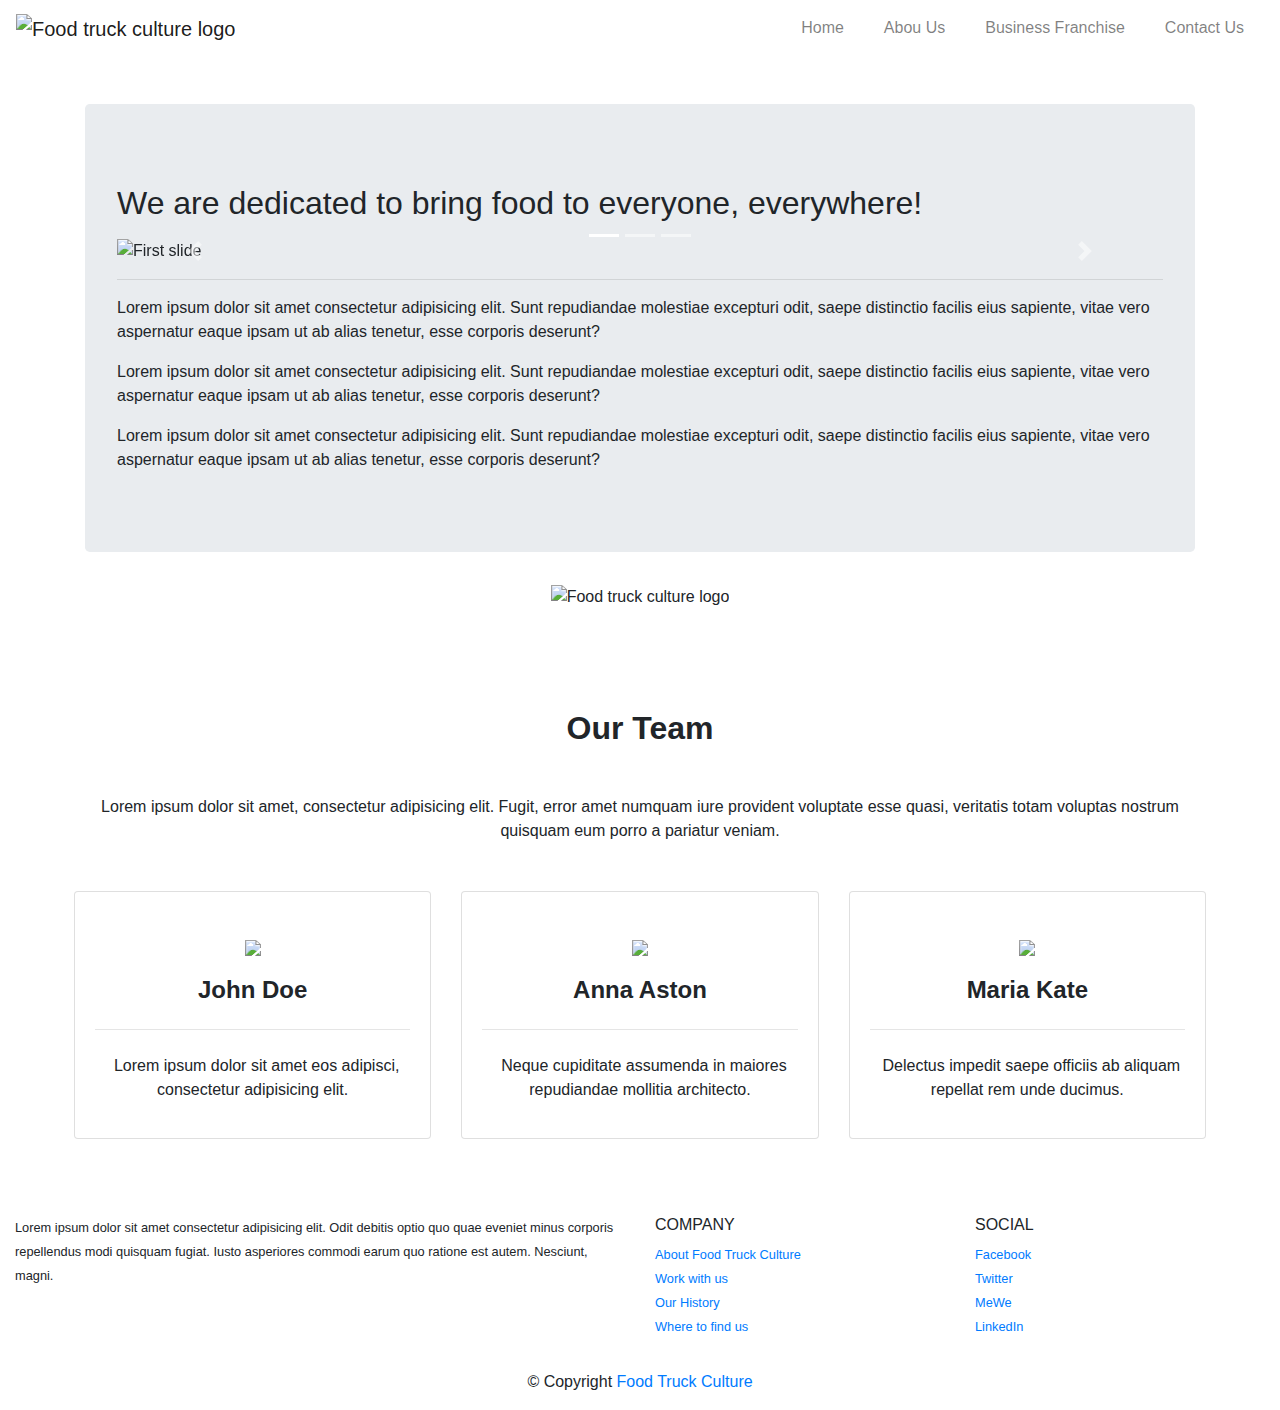
==== about.html @ 1d593bc2 "Changed order of navigation in about page also.items, home, about, franchises and contact us" ====
<!DOCTYPE html>
<html lang="en">

<head>
    <meta charset="UTF-8">
    <meta name="viewport" content="width=device-width, initial-scale=1.0">
    <meta http-equiv="X-UA-Compatible" content="ie=edge">
    <link rel="stylesheet" href="https://stackpath.bootstrapcdn.com/bootstrap/4.5.0/css/bootstrap.min.css">
    <link rel="stylesheet" href="styles/theme.css" type="text/css" />
    <link rel="stylesheet" href="styles/style.css" type="text/css" />
    <title>Food Truck Culture</title>
</head>

<body>
    <!--Navigation element-->
    <nav class="navbar navbar-expand-lg navbar-light bg-custom-white">
        <a class="navbar-brand" href="#">
            <img class="logo" src="images/logo.png" alt="Food truck culture logo">
        </a>
        <button class="navbar-toggler" type="button" data-toggle="collapse" data-target="#navbarSupportedContent" aria-controls="navbarSupportedContent" aria-expanded="false" aria-label="Toggle navigation">
    <span class="navbar-toggler-icon"></span>
  </button>

        <div class="collapse navbar-collapse" id="navbarSupportedContent">
            <ul class="navbar-nav mr-auto">
                <li class="nav-item">
                    <a class="nav-link" href="#">

                    </a>
                </li>
            </ul>
            <ul class="navbar-nav">
                <li class="nav-item">
                    <a class="nav-link" href="#">Home</a>
                </li>
                <li class="nav-item">
                    <a class="nav-link" href="#">Abou Us</a>
                </li>
                <li class="nav-item">
                    <a class="nav-link" href="#">Business Franchise</a>
                </li>
                <li class="nav-item">
                    <a class="nav-link" href="#">Contact Us</a>
                </li>
            </ul>
        </div>
    </nav>
    <!--End Navigation Element-->
    <section class="section-full main-img">
        <div class="container vertical-center">
            <div class="jumbotron mt-5">
                <h2 class="mt-3 mb-3">We are dedicated to bring food to everyone, everywhere!</h2>
                <div id="carouselExampleIndicators" class="carousel slide" data-ride="carousel">
                    <ol class="carousel-indicators">
                        <li data-target="#carouselExampleIndicators" data-slide-to="0" class="active"></li>
                        <li data-target="#carouselExampleIndicators" data-slide-to="1"></li>
                        <li data-target="#carouselExampleIndicators" data-slide-to="2"></li>
                    </ol>
                    <div class="carousel-inner">
                        <div class="carousel-item active">
                            <img class="w-100" src="images/slide-1.jpg" alt="First slide">
                        </div>
                        <div class="carousel-item">
                            <img class="w-100" src="images/slide-1.jpg" alt="Second slide">
                        </div>
                        <div class="carousel-item">
                            <img class="w-100" src="images/slide-1.jpg" alt="Third slide">
                        </div>
                    </div>
                    <a class="carousel-control-prev" href="#carouselExampleIndicators" role="button" data-slide="prev">
                        <span class="carousel-control-prev-icon" aria-hidden="true"></span>
                        <span class="sr-only">Previous</span>
                    </a>
                    <a class="carousel-control-next" href="#carouselExampleIndicators" role="button" data-slide="next">
                        <span class="carousel-control-next-icon" aria-hidden="true"></span>
                        <span class="sr-only">Next</span>
                    </a>
                </div>

                <hr>
                <p>
                    Lorem ipsum dolor sit amet consectetur adipisicing elit. Sunt repudiandae molestiae excepturi odit, saepe distinctio facilis eius sapiente, vitae vero aspernatur eaque ipsam ut ab alias tenetur, esse corporis deserunt?
                </p>
                <p>
                    Lorem ipsum dolor sit amet consectetur adipisicing elit. Sunt repudiandae molestiae excepturi odit, saepe distinctio facilis eius sapiente, vitae vero aspernatur eaque ipsam ut ab alias tenetur, esse corporis deserunt?
                </p>
                <p>
                    Lorem ipsum dolor sit amet consectetur adipisicing elit. Sunt repudiandae molestiae excepturi odit, saepe distinctio facilis eius sapiente, vitae vero aspernatur eaque ipsam ut ab alias tenetur, esse corporis deserunt?
                </p>
            </div>
        </div>
    </section>

    <section class="section-full text-center">
        <img class="img-fluid" src="images/logo.png" alt="Food truck culture logo">
    </section>

    <section class="section-full main-plain">
        <!-- Section: Testimonials v.1 -->
        <div class="container text-center my-5 p-1">

            <!-- Section heading -->
            <h2 class="h1-responsive font-weight-bold my-5">Our Team</h2>
            <!-- Section description -->
            <p class="dark-grey-text w-responsive mx-auto mb-5">Lorem ipsum dolor sit amet, consectetur adipisicing elit. Fugit, error amet numquam iure provident voluptate esse quasi, veritatis totam voluptas nostrum quisquam eum porro a pariatur veniam.</p>

            <!-- Grid row -->
            <div class="row">

                <!--Grid column-->
                <div class="col-lg-4 col-md-12 mb-lg-0 mb-4">
                    <!--Card-->
                    <div class="card testimonial-card">
                        <!--Background color-->
                        <div class="card-up info-color"></div>
                        <!--Avatar-->
                        <div class="avatar mx-auto white">
                            <img class="pt-5" src="https://mdbootstrap.com/img/Photos/Avatars/img%20(9).jpg" class="img-fluid">
                        </div>
                        <div class="card-body">
                            <!--Name-->
                            <h4 class="font-weight-bold mb-4">John Doe</h4>
                            <hr>
                            <!--Quotation-->
                            <p class="dark-grey-text mt-4"><i class="fas fa-quote-left pr-2"></i>Lorem ipsum dolor sit amet eos adipisci, consectetur adipisicing elit.</p>
                        </div>
                    </div>
                    <!--Card-->
                </div>
                <!--Grid column-->

                <!--Grid column-->
                <div class="col-lg-4 col-md-6 mb-md-0 mb-4">
                    <!--Card-->
                    <div class="card testimonial-card">
                        <!--Background color-->
                        <div class="card-up blue-gradient">
                        </div>
                        <!--Avatar-->
                        <div class="avatar mx-auto white">
                            <img class="pt-5" src="https://mdbootstrap.com/img/Photos/Avatars/img%20(20).jpg" class="img-fluid">
                        </div>
                        <div class="card-body">
                            <!--Name-->
                            <h4 class="font-weight-bold mb-4">Anna Aston</h4>
                            <hr>
                            <!--Quotation-->
                            <p class="dark-grey-text mt-4"><i class="fas fa-quote-left pr-2"></i>Neque cupiditate assumenda in maiores repudiandae mollitia architecto.</p>
                        </div>
                    </div>
                    <!--Card-->
                </div>
                <!--Grid column-->

                <!--Grid column-->
                <div class="col-lg-4 col-md-6">
                    <!--Card-->
                    <div class="card testimonial-card">
                        <!--Background color-->
                        <div class="card-up indigo"></div>
                        <!--Avatar-->
                        <div class="avatar mx-auto white">
                            <img class="pt-5" src="https://mdbootstrap.com/img/Photos/Avatars/img%20(10).jpg" class="img-fluid">
                        </div>
                        <div class="card-body">
                            <!--Name-->
                            <h4 class="font-weight-bold mb-4">Maria Kate</h4>
                            <hr>
                            <!--Quotation-->
                            <p class="dark-grey-text mt-4"><i class="fas fa-quote-left pr-2"></i>Delectus impedit saepe officiis ab aliquam repellat rem unde ducimus.</p>
                        </div>
                    </div>
                    <!--Card-->
                </div>
                <!--Grid column-->

            </div>
            <!-- Grid row -->

        </div>
        <!-- Section: Testimonials v.1 -->
    </section>

    <!-- Footer -->
    <footer class="page-footer font-small blue pt-4">

        <!-- Footer Links -->
        <div class="container-fluid text-center text-md-left">

            <!-- Grid row -->
            <div class="row">

                <!-- Grid column -->
                <div class="col-md-6 mt-md-0 mt-3">

                    <!-- Content -->

                    <small>Lorem ipsum dolor sit amet consectetur adipisicing elit. Odit debitis 
          optio quo quae eveniet minus corporis repellendus modi quisquam fugiat. Iusto asperiores 
          commodi earum quo ratione est autem. Nesciunt, magni.
        </small>

                </div>
                <!-- Grid column -->

                <hr class="clearfix w-100 d-md-none pb-3">

                <!-- Grid column -->
                <div class="col-md-3 mb-md-0 mb-3">

                    <!-- Links -->
                    <h6 class="text-uppercase">Company</h6>

                    <ul class="list-unstyled">
                        <li>
                            <a href="#!"><small>About Food Truck Culture</small></a>
                        </li>
                        <li>
                            <a href="#!"><small>Work with us</small></a>
                        </li>
                        <li>
                            <a href="#!"><small>Our History</small></a>
                        </li>
                        <li>
                            <a href="#!"><small>Where to find us</small></a>
                        </li>
                    </ul>

                </div>
                <!-- Grid column -->

                <!-- Grid column -->
                <div class="col-md-3 mb-md-0 mb-3">

                    <!-- Links -->
                    <h6 class="text-uppercase">Social</h6>

                    <ul class="list-unstyled">
                        <li>
                            <a href="#!"><small>Facebook</small></a>
                        </li>
                        <li>
                            <a href="#!"><small>Twitter</small></a>
                        </li>
                        <li>
                            <a href="#!"><small>MeWe</small></a>
                        </li>
                        <li>
                            <a href="#!"><small>LinkedIn</small></a>
                        </li>
                    </ul>

                </div>
                <!-- Grid column -->

            </div>
            <!-- Grid row -->

        </div>
        <!-- Footer Links -->

        <!-- Copyright -->
        <div class="footer-copyright text-center py-3">© Copyright
            <a href="#"> Food Truck Culture</a>
        </div>
        <!-- Copyright -->

    </footer>
    <!-- Footer -->
    <script src="https://code.jquery.com/jquery-3.5.1.slim.min.js"></script>
    <script src="https://cdn.jsdelivr.net/npm/popper.js@1.16.0/dist/umd/popper.min.js"></script>
    <script src="https://stackpath.bootstrapcdn.com/bootstrap/4.5.0/js/bootstrap.min.js"></script>
</body>

</html>
---- styles/style.css ----
/* adds some margin below the link sets  */

.navbar .dropdown-menu div[class*="col"] {
    margin-bottom: 1rem;
}

.navbar .dropdown-menu {
    border: none;
    background-color: #0060c8!important;
}

/* breakpoint and up - mega dropdown styles */

@media screen and (min-width: 992px) {

    /* remove the padding from the navbar so the dropdown hover state is not broken */
    .navbar {
        padding-top: 0px;
        padding-bottom: 0px;
    }

    /* remove the padding from the nav-item and add some margin to give some breathing room on hovers */
    .navbar .nav-item {
        padding: .5rem .5rem;
        margin: 0 .25rem;
    }

    /* makes the dropdown full width  */
    .navbar .dropdown {
        position: static;
    }

    .navbar .dropdown-menu {
        width: 100%;
        left: 0;
        right: 0;
        /*  height of nav-item  */
        top: 45px;

        display: block;
        visibility: hidden;
        opacity: 0;
        transition: visibility 0s, opacity 0.3s linear;

    }




    /* shows the dropdown menu on hover */
    .navbar .dropdown:hover .dropdown-menu,
    .navbar .dropdown .dropdown-menu:hover {
        display: block;
        visibility: visible;
        opacity: 1;
        transition: visibility 0s, opacity 0.3s linear;
    }

    .navbar .dropdown-menu {
        border: 1px solid rgba(0, 0, 0, .15);
        background-color: #fff;
    }

}

.section-main-img {
    background-image: url("../images/background-home-img.jpg");
    background-size: cover;
    width: 100%;
    height: 100vh;
    overflow: auto;
    background-image: rgba(0,0,0,0.4);
  }
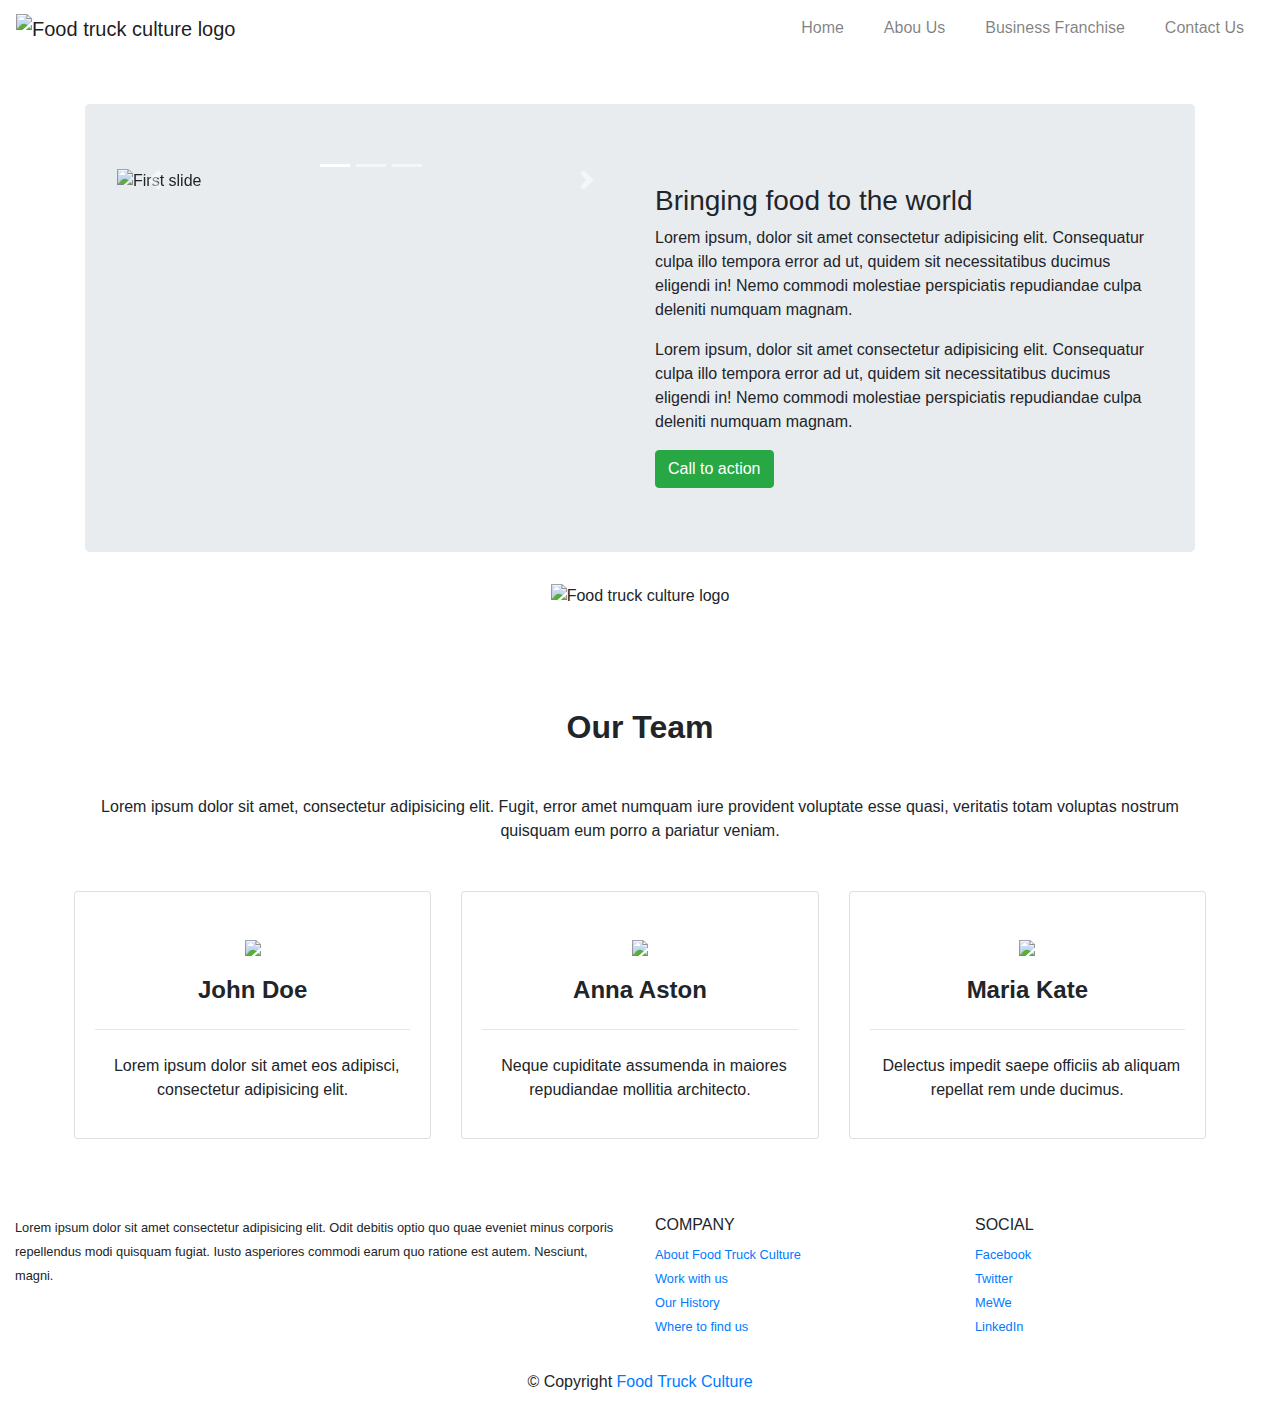
==== commit 398eeb95: "Fixed carousel in about page and added call to action button" ====
--- a/about.html
+++ b/about.html
@@ -14,7 +14,7 @@
 <body>
     <!--Navigation element-->
     <nav class="navbar navbar-expand-lg navbar-light bg-custom-white">
-        <a class="navbar-brand" href="#">
+        <a class="navbar-brand" href="index.html">
             <img class="logo" src="images/logo.png" alt="Food truck culture logo">
         </a>
         <button class="navbar-toggler" type="button" data-toggle="collapse" data-target="#navbarSupportedContent" aria-controls="navbarSupportedContent" aria-expanded="false" aria-label="Toggle navigation">
@@ -25,22 +25,21 @@
             <ul class="navbar-nav mr-auto">
                 <li class="nav-item">
                     <a class="nav-link" href="#">
-
                     </a>
                 </li>
             </ul>
             <ul class="navbar-nav">
                 <li class="nav-item">
-                    <a class="nav-link" href="#">Home</a>
-                </li>
-                <li class="nav-item">
-                    <a class="nav-link" href="#">Abou Us</a>
-                </li>
-                <li class="nav-item">
-                    <a class="nav-link" href="#">Business Franchise</a>
-                </li>
-                <li class="nav-item">
-                    <a class="nav-link" href="#">Contact Us</a>
+                    <a class="nav-link" href="index.html">Home</a>
+                </li>
+                <li class="nav-item">
+                    <a class="nav-link" href="about.html">Abou Us</a>
+                </li>
+                <li class="nav-item">
+                    <a class="nav-link" href="franchise.html">Business Franchise</a>
+                </li>
+                <li class="nav-item">
+                    <a class="nav-link" href="contact.html">Contact Us</a>
                 </li>
             </ul>
         </div>
@@ -49,44 +48,52 @@
     <section class="section-full main-img">
         <div class="container vertical-center">
             <div class="jumbotron mt-5">
-                <h2 class="mt-3 mb-3">We are dedicated to bring food to everyone, everywhere!</h2>
-                <div id="carouselExampleIndicators" class="carousel slide" data-ride="carousel">
-                    <ol class="carousel-indicators">
-                        <li data-target="#carouselExampleIndicators" data-slide-to="0" class="active"></li>
-                        <li data-target="#carouselExampleIndicators" data-slide-to="1"></li>
-                        <li data-target="#carouselExampleIndicators" data-slide-to="2"></li>
-                    </ol>
-                    <div class="carousel-inner">
-                        <div class="carousel-item active">
-                            <img class="w-100" src="images/slide-1.jpg" alt="First slide">
-                        </div>
-                        <div class="carousel-item">
-                            <img class="w-100" src="images/slide-1.jpg" alt="Second slide">
-                        </div>
-                        <div class="carousel-item">
-                            <img class="w-100" src="images/slide-1.jpg" alt="Third slide">
-                        </div>
-                    </div>
-                    <a class="carousel-control-prev" href="#carouselExampleIndicators" role="button" data-slide="prev">
-                        <span class="carousel-control-prev-icon" aria-hidden="true"></span>
-                        <span class="sr-only">Previous</span>
-                    </a>
-                    <a class="carousel-control-next" href="#carouselExampleIndicators" role="button" data-slide="next">
-                        <span class="carousel-control-next-icon" aria-hidden="true"></span>
-                        <span class="sr-only">Next</span>
-                    </a>
-                </div>
-
-                <hr>
-                <p>
-                    Lorem ipsum dolor sit amet consectetur adipisicing elit. Sunt repudiandae molestiae excepturi odit, saepe distinctio facilis eius sapiente, vitae vero aspernatur eaque ipsam ut ab alias tenetur, esse corporis deserunt?
-                </p>
-                <p>
-                    Lorem ipsum dolor sit amet consectetur adipisicing elit. Sunt repudiandae molestiae excepturi odit, saepe distinctio facilis eius sapiente, vitae vero aspernatur eaque ipsam ut ab alias tenetur, esse corporis deserunt?
-                </p>
-                <p>
-                    Lorem ipsum dolor sit amet consectetur adipisicing elit. Sunt repudiandae molestiae excepturi odit, saepe distinctio facilis eius sapiente, vitae vero aspernatur eaque ipsam ut ab alias tenetur, esse corporis deserunt?
-                </p>
+                <div class="row">
+                    <div class="col-md-6">
+                        <div id="carouselExampleIndicators" class="carousel slide" data-ride="carousel">
+                            <ol class="carousel-indicators">
+                                <li data-target="#carouselExampleIndicators" data-slide-to="0" class="active"></li>
+                                <li data-target="#carouselExampleIndicators" data-slide-to="1"></li>
+                                <li data-target="#carouselExampleIndicators" data-slide-to="2"></li>
+                            </ol>
+                            <div class="carousel-inner">
+                                <div class="carousel-item active">
+                                    <img class="w-100" src="images/slide-1.jpg" alt="First slide">
+                                </div>
+                                <div class="carousel-item">
+                                    <img class="w-100" src="images/slide-1.jpg" alt="Second slide">
+                                </div>
+                                <div class="carousel-item">
+                                    <img class="w-100" src="images/slide-1.jpg" alt="Third slide">
+                                </div>
+                            </div>
+                            <a class="carousel-control-prev" href="#carouselExampleIndicators" role="button" data-slide="prev">
+                                <span class="carousel-control-prev-icon" aria-hidden="true"></span>
+                                <span class="sr-only">Previous</span>
+                            </a>
+                            <a class="carousel-control-next" href="#carouselExampleIndicators" role="button" data-slide="next">
+                                <span class="carousel-control-next-icon" aria-hidden="true"></span>
+                                <span class="sr-only">Next</span>
+                            </a>
+                        </div>
+                    </div>
+                    <div class="col-md-6">
+                        <h3 class="mt-3">Bringing food to the world</h3>
+                        <p>
+                            Lorem ipsum, dolor sit amet consectetur adipisicing elit. 
+                            Consequatur culpa illo tempora error ad ut, quidem sit 
+                            necessitatibus ducimus eligendi in! Nemo commodi molestiae 
+                            perspiciatis repudiandae culpa deleniti numquam magnam.
+                        </p>
+                        <p>
+                            Lorem ipsum, dolor sit amet consectetur adipisicing elit. 
+                            Consequatur culpa illo tempora error ad ut, quidem sit 
+                            necessitatibus ducimus eligendi in! Nemo commodi molestiae 
+                            perspiciatis repudiandae culpa deleniti numquam magnam.
+                        </p>
+                        <a class="btn btn-success" href="#">Call to action</a>
+                    </div>
+                </div>
             </div>
         </div>
     </section>
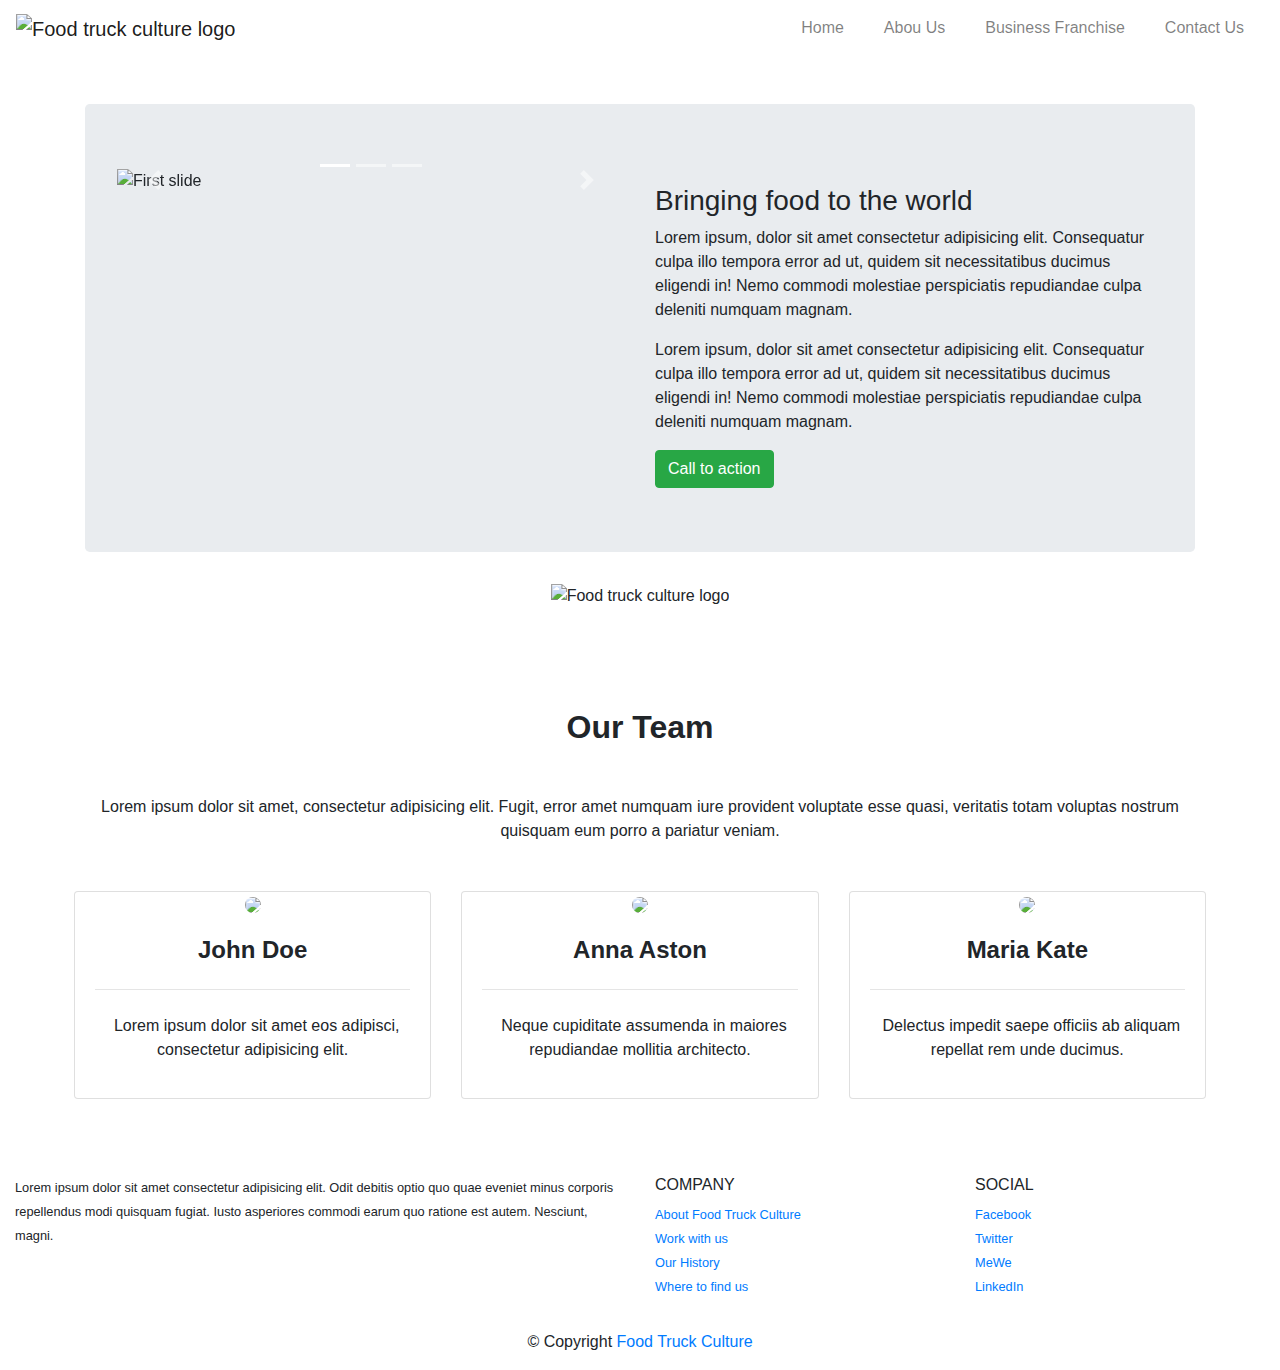
==== commit 5c1290c1: "Added branding images to about page so I can give an overview about the brand" ====
--- a/about.html
+++ b/about.html
@@ -58,13 +58,13 @@
                             </ol>
                             <div class="carousel-inner">
                                 <div class="carousel-item active">
-                                    <img class="w-100" src="images/slide-1.jpg" alt="First slide">
+                                    <img class="w-100" src="images/steak.jpg" alt="First slide">
                                 </div>
                                 <div class="carousel-item">
-                                    <img class="w-100" src="images/slide-1.jpg" alt="Second slide">
+                                    <img class="w-100" src="images/pizza.jpg" alt="Second slide">
                                 </div>
                                 <div class="carousel-item">
-                                    <img class="w-100" src="images/slide-1.jpg" alt="Third slide">
+                                    <img class="w-100" src="images/salad.jpg" alt="Third slide">
                                 </div>
                             </div>
                             <a class="carousel-control-prev" href="#carouselExampleIndicators" role="button" data-slide="prev">
@@ -122,7 +122,7 @@
                         <div class="card-up info-color"></div>
                         <!--Avatar-->
                         <div class="avatar mx-auto white">
-                            <img class="pt-5" src="https://mdbootstrap.com/img/Photos/Avatars/img%20(9).jpg" class="img-fluid">
+                            <img src="https://mdbootstrap.com/img/Photos/Avatars/img%20(9).jpg" class="img-fluid rounded-circle">
                         </div>
                         <div class="card-body">
                             <!--Name-->
@@ -145,7 +145,7 @@
                         </div>
                         <!--Avatar-->
                         <div class="avatar mx-auto white">
-                            <img class="pt-5" src="https://mdbootstrap.com/img/Photos/Avatars/img%20(20).jpg" class="img-fluid">
+                            <img src="https://mdbootstrap.com/img/Photos/Avatars/img%20(20).jpg" class="img-fluid rounded-circle">
                         </div>
                         <div class="card-body">
                             <!--Name-->
@@ -167,7 +167,7 @@
                         <div class="card-up indigo"></div>
                         <!--Avatar-->
                         <div class="avatar mx-auto white">
-                            <img class="pt-5" src="https://mdbootstrap.com/img/Photos/Avatars/img%20(10).jpg" class="img-fluid">
+                            <img src="https://mdbootstrap.com/img/Photos/Avatars/img%20(10).jpg" class="img-fluid rounded-circle">
                         </div>
                         <div class="card-body">
                             <!--Name-->
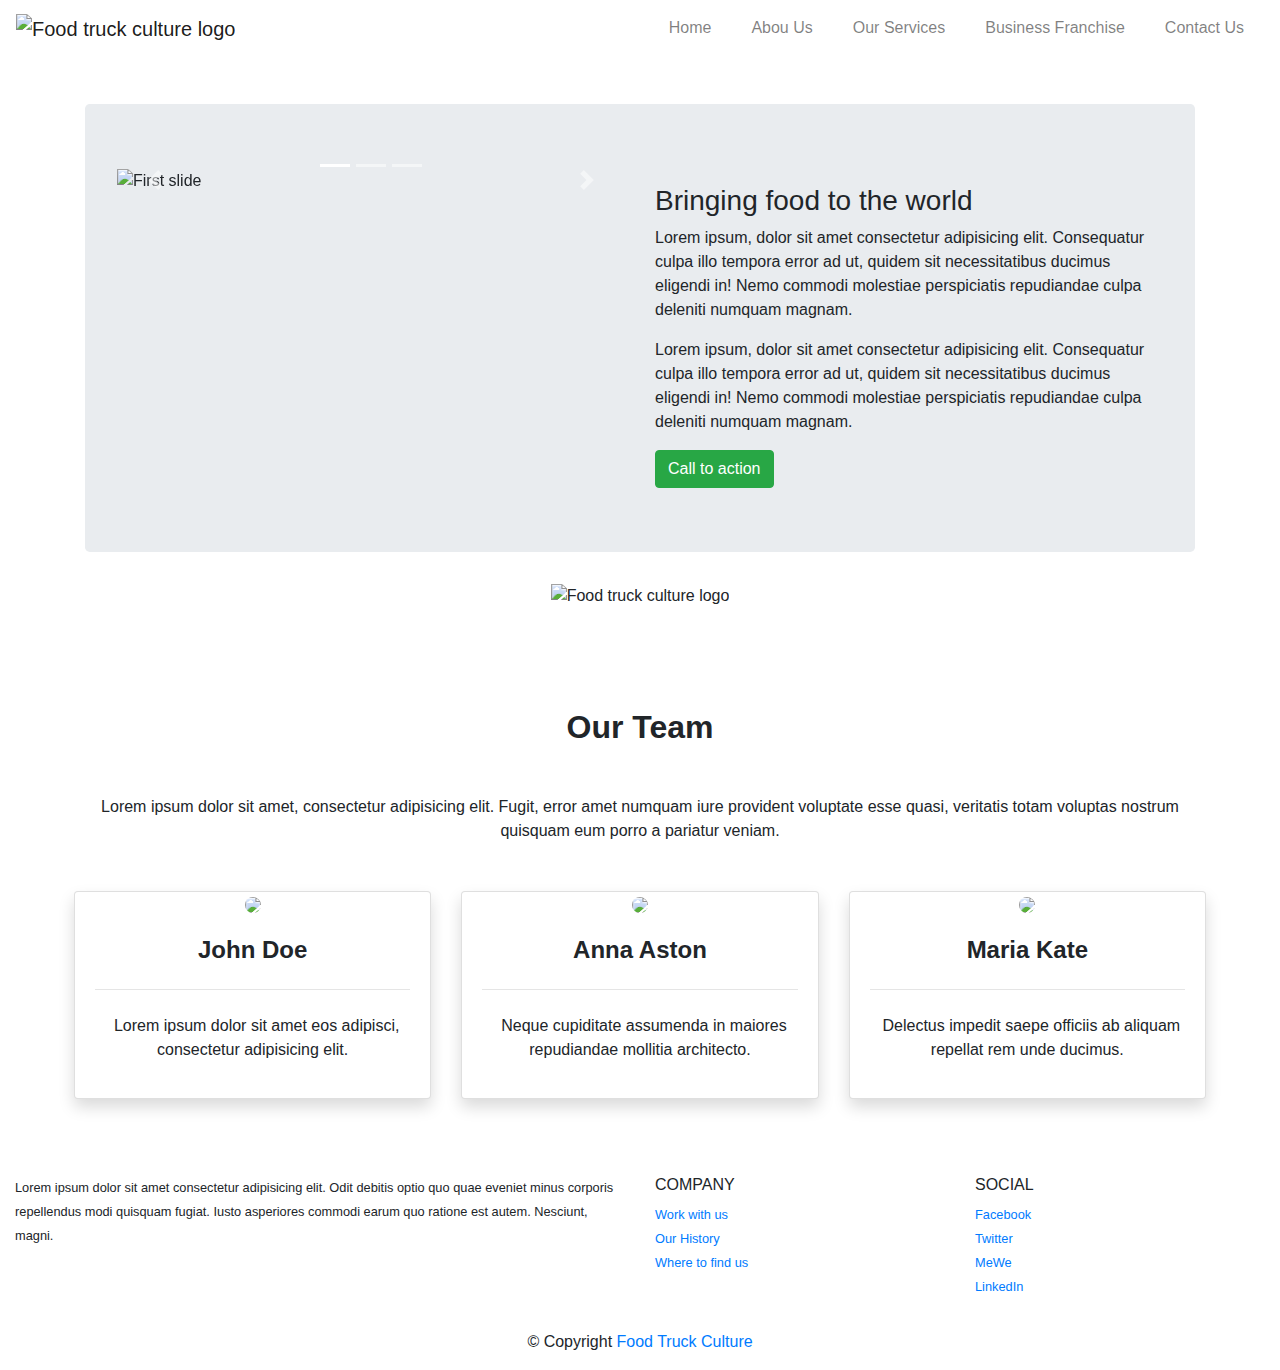
==== commit 1ab25591: "Added our services link to navbar and a services.html page" ====
--- a/about.html
+++ b/about.html
@@ -34,6 +34,9 @@
                 </li>
                 <li class="nav-item">
                     <a class="nav-link" href="about.html">Abou Us</a>
+                </li>
+                <li class="nav-item">
+                    <a class="nav-link" href="services.html">Our Services</a>
                 </li>
                 <li class="nav-item">
                     <a class="nav-link" href="franchise.html">Business Franchise</a>
@@ -117,7 +120,7 @@
                 <!--Grid column-->
                 <div class="col-lg-4 col-md-12 mb-lg-0 mb-4">
                     <!--Card-->
-                    <div class="card testimonial-card">
+                    <div class="card testimonial-card shadow">
                         <!--Background color-->
                         <div class="card-up info-color"></div>
                         <!--Avatar-->
@@ -139,7 +142,7 @@
                 <!--Grid column-->
                 <div class="col-lg-4 col-md-6 mb-md-0 mb-4">
                     <!--Card-->
-                    <div class="card testimonial-card">
+                    <div class="card testimonial-card shadow">
                         <!--Background color-->
                         <div class="card-up blue-gradient">
                         </div>
@@ -162,7 +165,7 @@
                 <!--Grid column-->
                 <div class="col-lg-4 col-md-6">
                     <!--Card-->
-                    <div class="card testimonial-card">
+                    <div class="card testimonial-card shadow">
                         <!--Background color-->
                         <div class="card-up indigo"></div>
                         <!--Avatar-->
@@ -220,9 +223,6 @@
 
                     <ul class="list-unstyled">
                         <li>
-                            <a href="#!"><small>About Food Truck Culture</small></a>
-                        </li>
-                        <li>
                             <a href="#!"><small>Work with us</small></a>
                         </li>
                         <li>
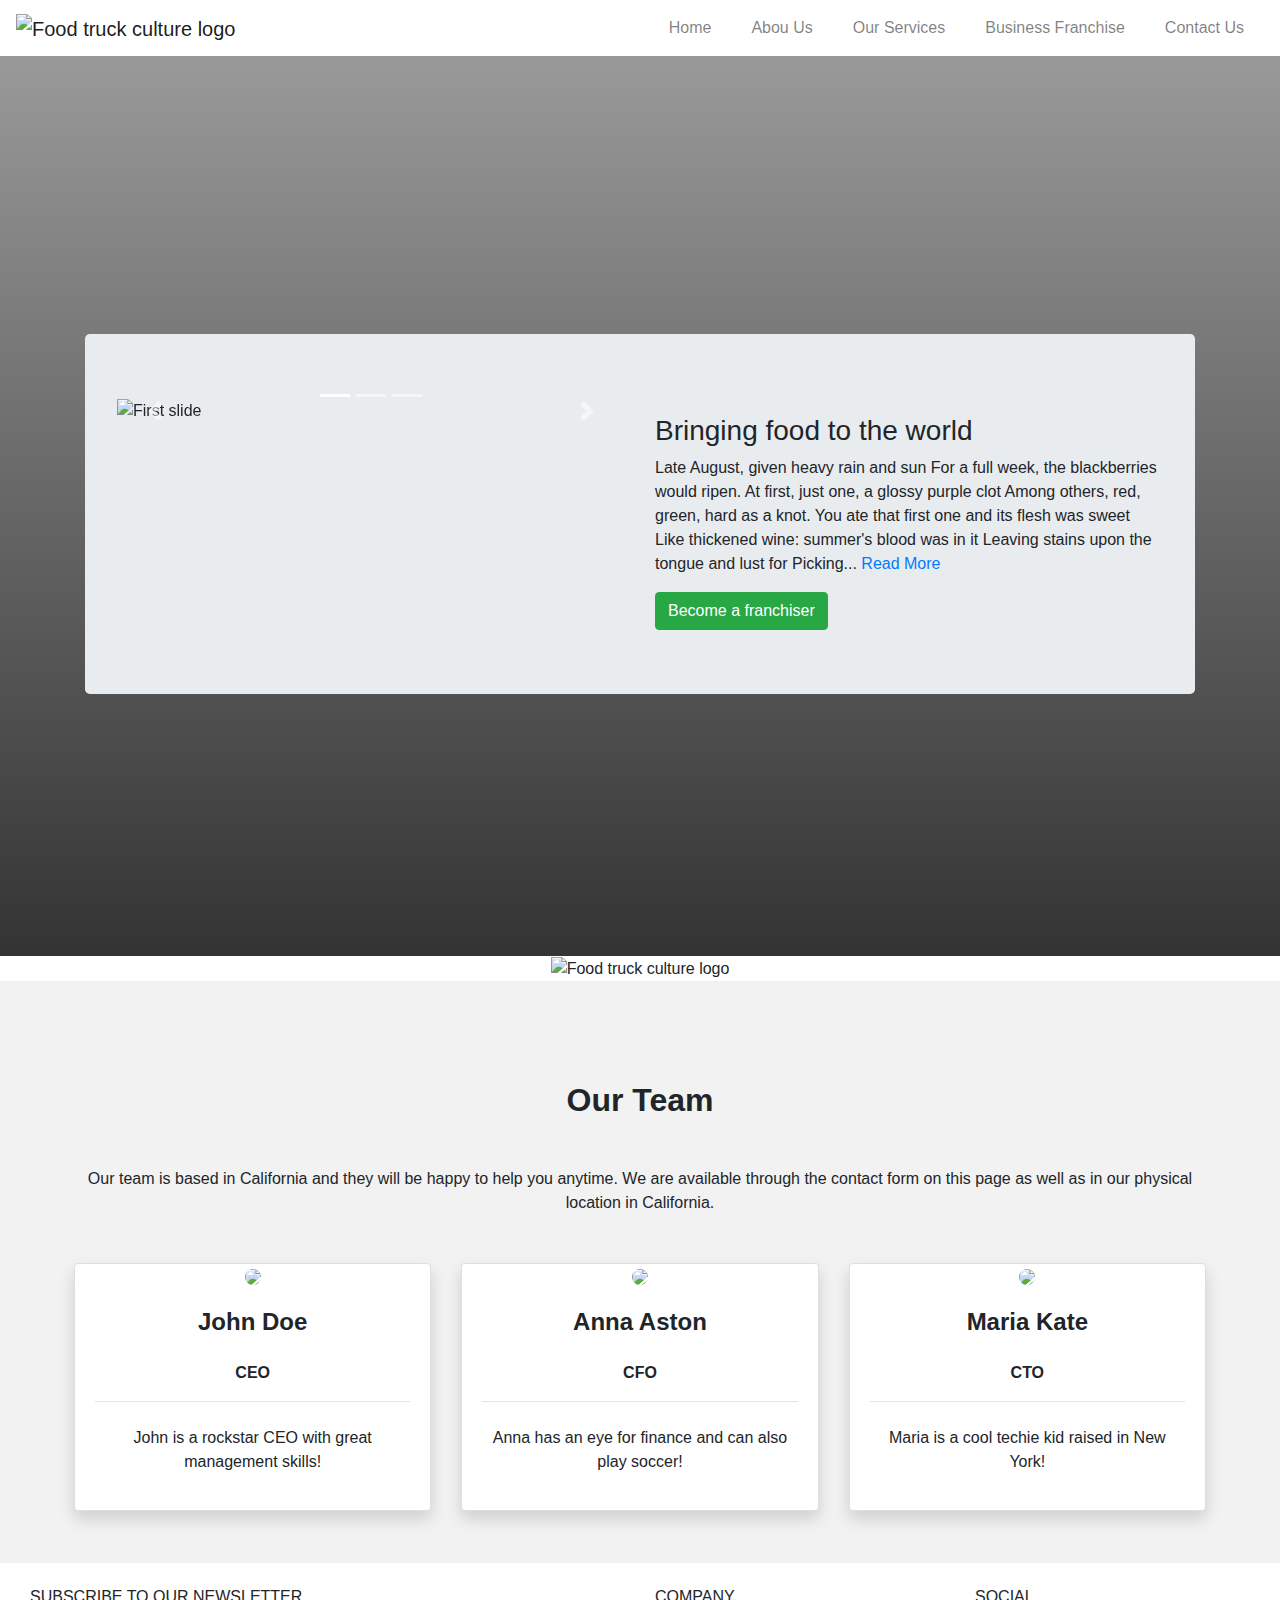
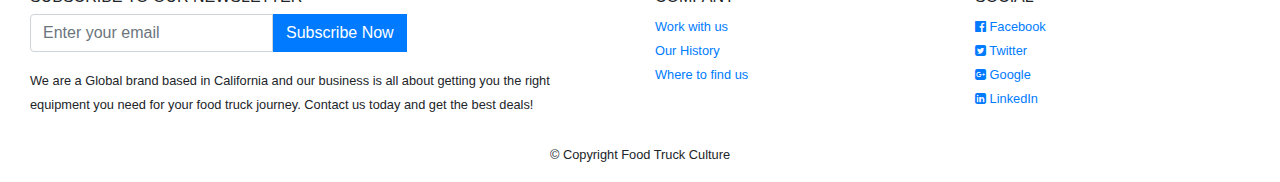
==== commit c5381919: "Fixed mispelling of Theme.css" ====
--- a/about.html
+++ b/about.html
@@ -5,8 +5,13 @@
     <meta charset="UTF-8">
     <meta name="viewport" content="width=device-width, initial-scale=1.0">
     <meta http-equiv="X-UA-Compatible" content="ie=edge">
+    <!--FAVICON-->
+    <link rel="shortcut icon" href="images/favicon.ico" type="image/x-icon">
+    <link rel="icon" href="images/favicon.ico" type="image/x-icon">
+    
     <link rel="stylesheet" href="https://stackpath.bootstrapcdn.com/bootstrap/4.5.0/css/bootstrap.min.css">
-    <link rel="stylesheet" href="styles/theme.css" type="text/css" />
+    <link href="https://stackpath.bootstrapcdn.com/font-awesome/4.7.0/css/font-awesome.min.css" rel="stylesheet">
+    <link rel="stylesheet" href="styles/Theme.css" type="text/css" />
     <link rel="stylesheet" href="styles/style.css" type="text/css" />
     <title>Food Truck Culture</title>
 </head>
@@ -83,18 +88,17 @@
                     <div class="col-md-6">
                         <h3 class="mt-3">Bringing food to the world</h3>
                         <p>
-                            Lorem ipsum, dolor sit amet consectetur adipisicing elit. 
-                            Consequatur culpa illo tempora error ad ut, quidem sit 
-                            necessitatibus ducimus eligendi in! Nemo commodi molestiae 
-                            perspiciatis repudiandae culpa deleniti numquam magnam.
+                            Late August, given heavy rain and sun
+                            For a full week, the blackberries would ripen.
+                            At first, just one, a glossy purple clot
+                            Among others, red, green, hard as a knot.
+                            You ate that first one and its flesh was sweet
+                            Like thickened wine: summer's blood was in it
+                            Leaving stains upon the tongue and lust for
+                            Picking... <a target="_blank" href="https://www.poetryfoundation.org/poems/50981/blackberry-picking" aria-label="link to potry and food site">Read More</a>
                         </p>
-                        <p>
-                            Lorem ipsum, dolor sit amet consectetur adipisicing elit. 
-                            Consequatur culpa illo tempora error ad ut, quidem sit 
-                            necessitatibus ducimus eligendi in! Nemo commodi molestiae 
-                            perspiciatis repudiandae culpa deleniti numquam magnam.
-                        </p>
-                        <a class="btn btn-success" href="#">Call to action</a>
+                        
+                        <a class="btn btn-success" href="#">Become a franchiser</a>
                     </div>
                 </div>
             </div>
@@ -112,7 +116,10 @@
             <!-- Section heading -->
             <h2 class="h1-responsive font-weight-bold my-5">Our Team</h2>
             <!-- Section description -->
-            <p class="dark-grey-text w-responsive mx-auto mb-5">Lorem ipsum dolor sit amet, consectetur adipisicing elit. Fugit, error amet numquam iure provident voluptate esse quasi, veritatis totam voluptas nostrum quisquam eum porro a pariatur veniam.</p>
+            <p class="dark-grey-text w-responsive mx-auto mb-5">
+                Our team is based in California and they will be happy to help you anytime. We are available through the contact form
+                on this page as well as in our physical location in California.
+            </p>
 
             <!-- Grid row -->
             <div class="row">
@@ -130,9 +137,12 @@
                         <div class="card-body">
                             <!--Name-->
                             <h4 class="font-weight-bold mb-4">John Doe</h4>
+                            <strong>CEO</strong>
                             <hr>
                             <!--Quotation-->
-                            <p class="dark-grey-text mt-4"><i class="fas fa-quote-left pr-2"></i>Lorem ipsum dolor sit amet eos adipisci, consectetur adipisicing elit.</p>
+                            <p class="dark-grey-text mt-4">
+                                John is a rockstar CEO with great management skills!
+                            </p>
                         </div>
                     </div>
                     <!--Card-->
@@ -153,9 +163,12 @@
                         <div class="card-body">
                             <!--Name-->
                             <h4 class="font-weight-bold mb-4">Anna Aston</h4>
+                            <strong>CFO</strong>
                             <hr>
                             <!--Quotation-->
-                            <p class="dark-grey-text mt-4"><i class="fas fa-quote-left pr-2"></i>Neque cupiditate assumenda in maiores repudiandae mollitia architecto.</p>
+                            <p class="dark-grey-text mt-4">
+                                Anna has an eye for finance and can also play soccer!
+                            </p>
                         </div>
                     </div>
                     <!--Card-->
@@ -175,9 +188,12 @@
                         <div class="card-body">
                             <!--Name-->
                             <h4 class="font-weight-bold mb-4">Maria Kate</h4>
+                            <strong>CTO</strong>
                             <hr>
                             <!--Quotation-->
-                            <p class="dark-grey-text mt-4"><i class="fas fa-quote-left pr-2"></i>Delectus impedit saepe officiis ab aliquam repellat rem unde ducimus.</p>
+                            <p class="dark-grey-text mt-4">
+                                Maria is a cool techie kid raised in New York!
+                            </p>
                         </div>
                     </div>
                     <!--Card-->
@@ -194,86 +210,98 @@
     <!-- Footer -->
     <footer class="page-footer font-small blue pt-4">
 
-        <!-- Footer Links -->
-        <div class="container-fluid text-center text-md-left">
-
-            <!-- Grid row -->
-            <div class="row">
-
-                <!-- Grid column -->
-                <div class="col-md-6 mt-md-0 mt-3">
-
-                    <!-- Content -->
-
-                    <small>Lorem ipsum dolor sit amet consectetur adipisicing elit. Odit debitis 
-          optio quo quae eveniet minus corporis repellendus modi quisquam fugiat. Iusto asperiores 
-          commodi earum quo ratione est autem. Nesciunt, magni.
-        </small>
-
-                </div>
-                <!-- Grid column -->
-
-                <hr class="clearfix w-100 d-md-none pb-3">
-
-                <!-- Grid column -->
-                <div class="col-md-3 mb-md-0 mb-3">
-
-                    <!-- Links -->
-                    <h6 class="text-uppercase">Company</h6>
-
-                    <ul class="list-unstyled">
-                        <li>
-                            <a href="#!"><small>Work with us</small></a>
-                        </li>
-                        <li>
-                            <a href="#!"><small>Our History</small></a>
-                        </li>
-                        <li>
-                            <a href="#!"><small>Where to find us</small></a>
-                        </li>
-                    </ul>
-
-                </div>
-                <!-- Grid column -->
-
-                <!-- Grid column -->
-                <div class="col-md-3 mb-md-0 mb-3">
-
-                    <!-- Links -->
-                    <h6 class="text-uppercase">Social</h6>
-
-                    <ul class="list-unstyled">
-                        <li>
-                            <a href="#!"><small>Facebook</small></a>
-                        </li>
-                        <li>
-                            <a href="#!"><small>Twitter</small></a>
-                        </li>
-                        <li>
-                            <a href="#!"><small>MeWe</small></a>
-                        </li>
-                        <li>
-                            <a href="#!"><small>LinkedIn</small></a>
-                        </li>
-                    </ul>
-
-                </div>
-                <!-- Grid column -->
-
+            <!-- Footer Links -->
+            <div class="container-fluid text-center text-md-left">
+    
+                <!-- Grid row -->
+                <div class="row">
+    
+                    <!-- Grid column -->
+                    <div class="col-md-6 mt-md-0 mt-3">
+    
+                        <!-- Content -->
+                      <div class="col-md-8">
+                        <form>
+                          <h6>SUBSCRIBE TO OUR NEWSLETTER</h6>
+                          <div class="input-group">
+                              <input type="email" class="form-control" placeholder="Enter your email">
+                              <span class="input-group-btn">
+                                <button class="btn btn-primary btn-small no-border-radius" type="submit">Subscribe Now</button>
+                              </span>
+                          </div>
+                        </form>
+                      </div>
+                      
+                      <div class="col-md-12 mt-3">
+                            <small>
+                                    We are a Global brand based in California and our business is all about getting you the right 
+                                    equipment you need for your food truck journey. Contact us today and get the best deals!
+                            </small>
+                      </div>
+                    </div>
+                    <!-- Grid column -->
+    
+                    <hr class="clearfix w-100 d-md-none pb-3">
+    
+                    <!-- Grid column -->
+                    <div class="col-md-3 mb-md-0 mb-3">
+    
+                        <!-- Links -->
+                        <h6 class="text-uppercase">Company</h6>
+    
+                        <ul class="list-unstyled">
+                            <li>
+                                <a href="#!"><small>Work with us</small></a>
+                            </li>
+                            <li>
+                                <a href="#!"><small>Our History</small></a>
+                            </li>
+                            <li>
+                                <a href="#!"><small>Where to find us</small></a>
+                            </li>
+                        </ul>
+    
+                    </div>
+                    <!-- Grid column -->
+    
+                    <!-- Grid column -->
+                    <div class="col-md-3 mb-md-0 mb-3">
+    
+                        <!-- Links -->
+                        <h6 class="text-uppercase">Social</h6>
+    
+                        <ul class="list-unstyled">
+                            <li>
+                                <a href="#!"><small><i class="fa fa-facebook-official" aria-hidden="true"></i> Facebook</small></a>
+                            </li>
+                            <li>
+                                <a href="#!"><small><i class="fa fa-twitter-square" aria-hidden="true"></i> Twitter</small></a>
+                            </li>
+                            <li>
+                                <a href="#!"><small><i class="fa fa-google-plus-square" aria-hidden="true"></i> Google</small></a>
+                            </li>
+                            <li>
+                                <a href="#!"><small><i class="fa fa-linkedin-square" aria-hidden="true"></i> LinkedIn</small></a>
+                            </li>
+                        </ul>
+    
+                    </div>
+                    <!-- Grid column -->
+    
+                </div>
+                <!-- Grid row -->
+    
             </div>
-            <!-- Grid row -->
-
-        </div>
-        <!-- Footer Links -->
-
-        <!-- Copyright -->
-        <div class="footer-copyright text-center py-3">© Copyright
-            <a href="#"> Food Truck Culture</a>
-        </div>
-        <!-- Copyright -->
-
-    </footer>
-    <!-- Footer -->
+            <!-- Footer Links -->
+    
+            <!-- Copyright -->
+            <div class="footer-copyright text-center py-3">
+              <small>© Copyright Food Truck Culture</small>
+            </div>
+            <!-- Copyright -->
+    
+        </footer>
+        <!-- Footer -->
     <script src="https://code.jquery.com/jquery-3.5.1.slim.min.js"></script>
     <script src="https://cdn.jsdelivr.net/npm/popper.js@1.16.0/dist/umd/popper.min.js"></script>
     <script src="https://stackpath.bootstrapcdn.com/bootstrap/4.5.0/js/bootstrap.min.js"></script>
--- a/styles/style.css
+++ b/styles/style.css
@@ -65,11 +65,103 @@
 
 }
 
-.section-main-img {
-    background-image: url("../images/background-home-img.jpg");
+/* Background image ised in the home page on the top */
+.main-img {
+    background-image:
+    linear-gradient(to bottom, rgba(0,0,0,0.4), rgba(0, 0, 0, 0.80)),
+    url('../images/background-main.jpg');
     background-size: cover;
+}
+
+.main-plain{
+    background: #f2f2f2;
+}
+
+.section-full{
     width: 100%;
-    height: 100vh;
     overflow: auto;
-    background-image: rgba(0,0,0,0.4);
-  }+}
+
+.custom-jumbotron {
+    background: rgba(204, 204, 204, 0.7);
+    color: #fff;
+}
+
+.vertical-center {
+    min-height: 100%;  /* Fallback for browsers do NOT support vh unit */
+    min-height: 100vh; /* These two lines are counted as one :-)       */
+  
+    display: flex;
+    align-items: center;
+  }
+
+.logo{
+    width: 150px;
+}
+
+.bg-custom-white{
+    background: #fff;
+    color: #555!important;
+}
+
+.custom-title{
+    color: #f2f2f2;
+    font-weight: bolder;
+}
+
+
+/*Contact Form Classes*/
+
+.contact-form{
+    background: #fff;
+    margin-top: 5%;
+    margin-bottom: 5%;
+    width: 70%;
+}
+.contact-form .form-control{
+    border-radius:1rem;
+}
+.contact-image{
+    text-align: center;
+}
+.contact-image img{
+    border-radius: 6rem;
+    width: 11%;
+    margin-top: -3%;
+}
+.contact-form form{
+    padding: 14%;
+}
+.contact-form form .row{
+    margin-bottom: -7%;
+}
+.contact-form h3{
+    margin-bottom: 8%;
+    margin-top: -10%;
+    text-align: center;
+    color: #0062cc;
+}
+.contact-form .btnContact {
+    width: 50%;
+    border: none;
+    border-radius: 1rem;
+    padding: 1.5%;
+    background: #dc3545;
+    font-weight: 600;
+    color: #fff;
+    cursor: pointer;
+}
+.btnContactSubmit
+{
+    width: 50%;
+    border-radius: 1rem;
+    padding: 1.5%;
+    color: #fff;
+    background-color: #0062cc;
+    border: none;
+    cursor: pointer;
+}
+
+.no-border-radius{
+    border-radius: 0!important;
+}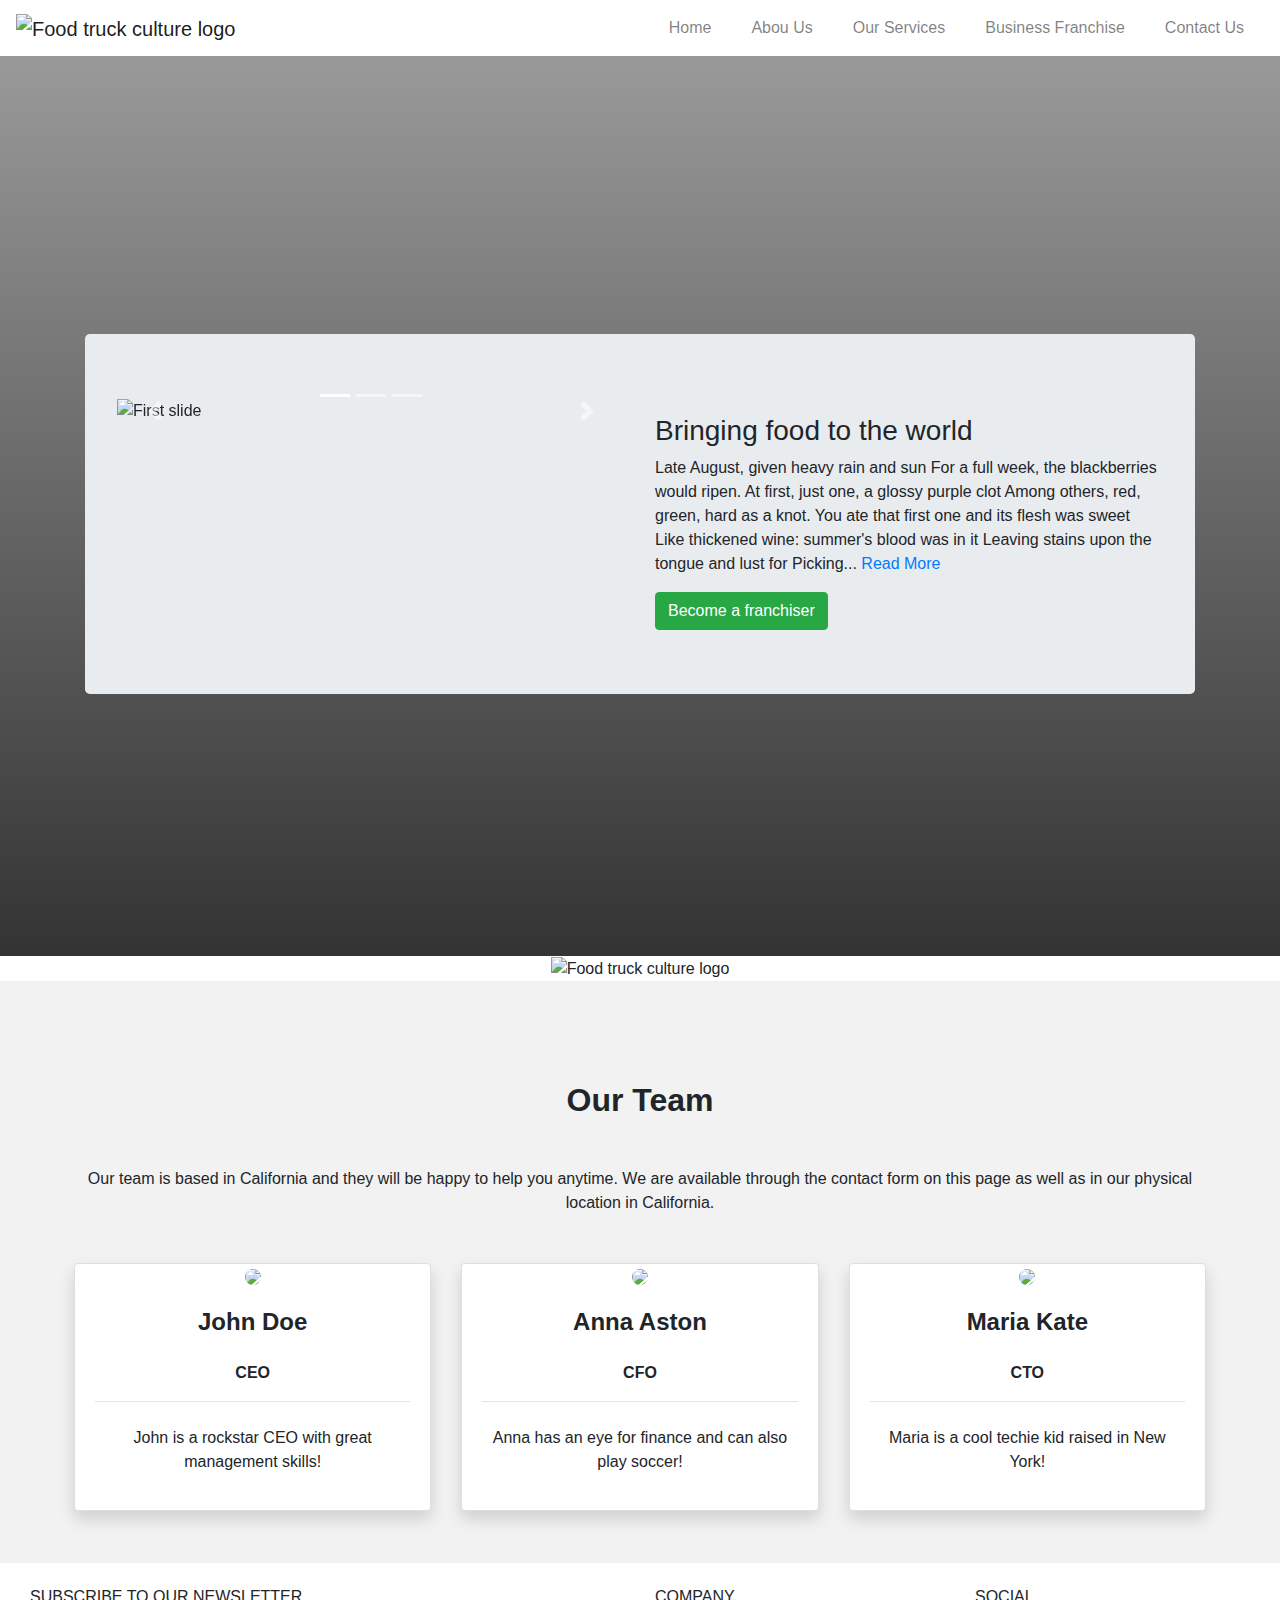
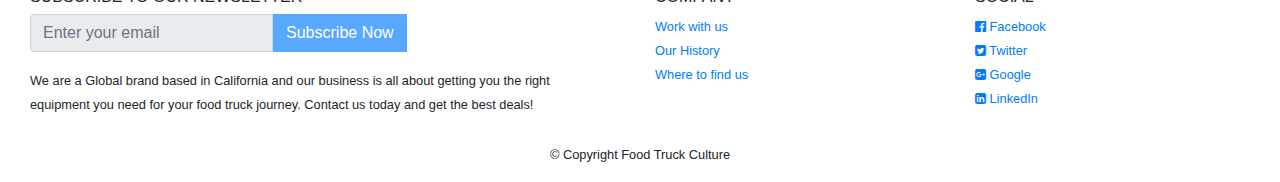
==== commit 80914a63: "All forms disabled" ====
--- a/about.html
+++ b/about.html
@@ -8,7 +8,7 @@
     <!--FAVICON-->
     <link rel="shortcut icon" href="images/favicon.ico" type="image/x-icon">
     <link rel="icon" href="images/favicon.ico" type="image/x-icon">
-    
+
     <link rel="stylesheet" href="https://stackpath.bootstrapcdn.com/bootstrap/4.5.0/css/bootstrap.min.css">
     <link href="https://stackpath.bootstrapcdn.com/font-awesome/4.7.0/css/font-awesome.min.css" rel="stylesheet">
     <link rel="stylesheet" href="styles/Theme.css" type="text/css" />
@@ -22,9 +22,10 @@
         <a class="navbar-brand" href="index.html">
             <img class="logo" src="images/logo.png" alt="Food truck culture logo">
         </a>
-        <button class="navbar-toggler" type="button" data-toggle="collapse" data-target="#navbarSupportedContent" aria-controls="navbarSupportedContent" aria-expanded="false" aria-label="Toggle navigation">
-    <span class="navbar-toggler-icon"></span>
-  </button>
+        <button class="navbar-toggler" type="button" data-toggle="collapse" data-target="#navbarSupportedContent"
+            aria-controls="navbarSupportedContent" aria-expanded="false" aria-label="Toggle navigation">
+            <span class="navbar-toggler-icon"></span>
+        </button>
 
         <div class="collapse navbar-collapse" id="navbarSupportedContent">
             <ul class="navbar-nav mr-auto">
@@ -75,11 +76,13 @@
                                     <img class="w-100" src="images/salad.jpg" alt="Third slide">
                                 </div>
                             </div>
-                            <a class="carousel-control-prev" href="#carouselExampleIndicators" role="button" data-slide="prev">
+                            <a class="carousel-control-prev" href="#carouselExampleIndicators" role="button"
+                                data-slide="prev">
                                 <span class="carousel-control-prev-icon" aria-hidden="true"></span>
                                 <span class="sr-only">Previous</span>
                             </a>
-                            <a class="carousel-control-next" href="#carouselExampleIndicators" role="button" data-slide="next">
+                            <a class="carousel-control-next" href="#carouselExampleIndicators" role="button"
+                                data-slide="next">
                                 <span class="carousel-control-next-icon" aria-hidden="true"></span>
                                 <span class="sr-only">Next</span>
                             </a>
@@ -95,9 +98,11 @@
                             You ate that first one and its flesh was sweet
                             Like thickened wine: summer's blood was in it
                             Leaving stains upon the tongue and lust for
-                            Picking... <a target="_blank" href="https://www.poetryfoundation.org/poems/50981/blackberry-picking" aria-label="link to potry and food site">Read More</a>
+                            Picking... <a target="_blank"
+                                href="https://www.poetryfoundation.org/poems/50981/blackberry-picking"
+                                aria-label="link to potry and food site">Read More</a>
                         </p>
-                        
+
                         <a class="btn btn-success" href="#">Become a franchiser</a>
                     </div>
                 </div>
@@ -117,7 +122,8 @@
             <h2 class="h1-responsive font-weight-bold my-5">Our Team</h2>
             <!-- Section description -->
             <p class="dark-grey-text w-responsive mx-auto mb-5">
-                Our team is based in California and they will be happy to help you anytime. We are available through the contact form
+                Our team is based in California and they will be happy to help you anytime. We are available through the
+                contact form
                 on this page as well as in our physical location in California.
             </p>
 
@@ -132,7 +138,8 @@
                         <div class="card-up info-color"></div>
                         <!--Avatar-->
                         <div class="avatar mx-auto white">
-                            <img src="https://mdbootstrap.com/img/Photos/Avatars/img%20(9).jpg" class="img-fluid rounded-circle">
+                            <img src="https://mdbootstrap.com/img/Photos/Avatars/img%20(9).jpg"
+                                class="img-fluid rounded-circle">
                         </div>
                         <div class="card-body">
                             <!--Name-->
@@ -158,7 +165,8 @@
                         </div>
                         <!--Avatar-->
                         <div class="avatar mx-auto white">
-                            <img src="https://mdbootstrap.com/img/Photos/Avatars/img%20(20).jpg" class="img-fluid rounded-circle">
+                            <img src="https://mdbootstrap.com/img/Photos/Avatars/img%20(20).jpg"
+                                class="img-fluid rounded-circle">
                         </div>
                         <div class="card-body">
                             <!--Name-->
@@ -183,7 +191,8 @@
                         <div class="card-up indigo"></div>
                         <!--Avatar-->
                         <div class="avatar mx-auto white">
-                            <img src="https://mdbootstrap.com/img/Photos/Avatars/img%20(10).jpg" class="img-fluid rounded-circle">
+                            <img src="https://mdbootstrap.com/img/Photos/Avatars/img%20(10).jpg"
+                                class="img-fluid rounded-circle">
                         </div>
                         <div class="card-body">
                             <!--Name-->
@@ -210,98 +219,105 @@
     <!-- Footer -->
     <footer class="page-footer font-small blue pt-4">
 
-            <!-- Footer Links -->
-            <div class="container-fluid text-center text-md-left">
-    
-                <!-- Grid row -->
-                <div class="row">
-    
-                    <!-- Grid column -->
-                    <div class="col-md-6 mt-md-0 mt-3">
-    
-                        <!-- Content -->
-                      <div class="col-md-8">
+        <!-- Footer Links -->
+        <div class="container-fluid text-center text-md-left">
+
+            <!-- Grid row -->
+            <div class="row">
+
+                <!-- Grid column -->
+                <div class="col-md-6 mt-md-0 mt-3">
+
+                    <!-- Content -->
+                    <div class="col-md-8">
                         <form>
-                          <h6>SUBSCRIBE TO OUR NEWSLETTER</h6>
-                          <div class="input-group">
-                              <input type="email" class="form-control" placeholder="Enter your email">
-                              <span class="input-group-btn">
-                                <button class="btn btn-primary btn-small no-border-radius" type="submit">Subscribe Now</button>
-                              </span>
-                          </div>
+                            <h6>SUBSCRIBE TO OUR NEWSLETTER</h6>
+                            <div class="input-group">
+                                <input type="email" class="form-control" placeholder="Enter your email" required
+                                    disabled>
+                                <span class="input-group-btn">
+                                    <button class="btn btn-primary btn-small no-border-radius" type="submit"
+                                        disabled>Subscribe Now</button>
+                                </span>
+                            </div>
                         </form>
-                      </div>
-                      
-                      <div class="col-md-12 mt-3">
-                            <small>
-                                    We are a Global brand based in California and our business is all about getting you the right 
-                                    equipment you need for your food truck journey. Contact us today and get the best deals!
-                            </small>
-                      </div>
-                    </div>
-                    <!-- Grid column -->
-    
-                    <hr class="clearfix w-100 d-md-none pb-3">
-    
-                    <!-- Grid column -->
-                    <div class="col-md-3 mb-md-0 mb-3">
-    
-                        <!-- Links -->
-                        <h6 class="text-uppercase">Company</h6>
-    
-                        <ul class="list-unstyled">
-                            <li>
-                                <a href="#!"><small>Work with us</small></a>
-                            </li>
-                            <li>
-                                <a href="#!"><small>Our History</small></a>
-                            </li>
-                            <li>
-                                <a href="#!"><small>Where to find us</small></a>
-                            </li>
-                        </ul>
-    
-                    </div>
-                    <!-- Grid column -->
-    
-                    <!-- Grid column -->
-                    <div class="col-md-3 mb-md-0 mb-3">
-    
-                        <!-- Links -->
-                        <h6 class="text-uppercase">Social</h6>
-    
-                        <ul class="list-unstyled">
-                            <li>
-                                <a href="#!"><small><i class="fa fa-facebook-official" aria-hidden="true"></i> Facebook</small></a>
-                            </li>
-                            <li>
-                                <a href="#!"><small><i class="fa fa-twitter-square" aria-hidden="true"></i> Twitter</small></a>
-                            </li>
-                            <li>
-                                <a href="#!"><small><i class="fa fa-google-plus-square" aria-hidden="true"></i> Google</small></a>
-                            </li>
-                            <li>
-                                <a href="#!"><small><i class="fa fa-linkedin-square" aria-hidden="true"></i> LinkedIn</small></a>
-                            </li>
-                        </ul>
-    
-                    </div>
-                    <!-- Grid column -->
-    
-                </div>
-                <!-- Grid row -->
-    
+                    </div>
+
+                    <div class="col-md-12 mt-3">
+                        <small>
+                            We are a Global brand based in California and our business is all about getting you the
+                            right
+                            equipment you need for your food truck journey. Contact us today and get the best deals!
+                        </small>
+                    </div>
+                </div>
+                <!-- Grid column -->
+
+                <hr class="clearfix w-100 d-md-none pb-3">
+
+                <!-- Grid column -->
+                <div class="col-md-3 mb-md-0 mb-3">
+
+                    <!-- Links -->
+                    <h6 class="text-uppercase">Company</h6>
+
+                    <ul class="list-unstyled">
+                        <li>
+                            <a href="#!"><small>Work with us</small></a>
+                        </li>
+                        <li>
+                            <a href="#!"><small>Our History</small></a>
+                        </li>
+                        <li>
+                            <a href="#!"><small>Where to find us</small></a>
+                        </li>
+                    </ul>
+
+                </div>
+                <!-- Grid column -->
+
+                <!-- Grid column -->
+                <div class="col-md-3 mb-md-0 mb-3">
+
+                    <!-- Links -->
+                    <h6 class="text-uppercase">Social</h6>
+
+                    <ul class="list-unstyled">
+                        <li>
+                            <a href="#!"><small><i class="fa fa-facebook-official" aria-hidden="true"></i>
+                                    Facebook</small></a>
+                        </li>
+                        <li>
+                            <a href="#!"><small><i class="fa fa-twitter-square" aria-hidden="true"></i>
+                                    Twitter</small></a>
+                        </li>
+                        <li>
+                            <a href="#!"><small><i class="fa fa-google-plus-square" aria-hidden="true"></i>
+                                    Google</small></a>
+                        </li>
+                        <li>
+                            <a href="#!"><small><i class="fa fa-linkedin-square" aria-hidden="true"></i>
+                                    LinkedIn</small></a>
+                        </li>
+                    </ul>
+
+                </div>
+                <!-- Grid column -->
+
             </div>
-            <!-- Footer Links -->
-    
-            <!-- Copyright -->
-            <div class="footer-copyright text-center py-3">
-              <small>© Copyright Food Truck Culture</small>
-            </div>
-            <!-- Copyright -->
-    
-        </footer>
-        <!-- Footer -->
+            <!-- Grid row -->
+
+        </div>
+        <!-- Footer Links -->
+
+        <!-- Copyright -->
+        <div class="footer-copyright text-center py-3">
+            <small>© Copyright Food Truck Culture</small>
+        </div>
+        <!-- Copyright -->
+
+    </footer>
+    <!-- Footer -->
     <script src="https://code.jquery.com/jquery-3.5.1.slim.min.js"></script>
     <script src="https://cdn.jsdelivr.net/npm/popper.js@1.16.0/dist/umd/popper.min.js"></script>
     <script src="https://stackpath.bootstrapcdn.com/bootstrap/4.5.0/js/bootstrap.min.js"></script>
